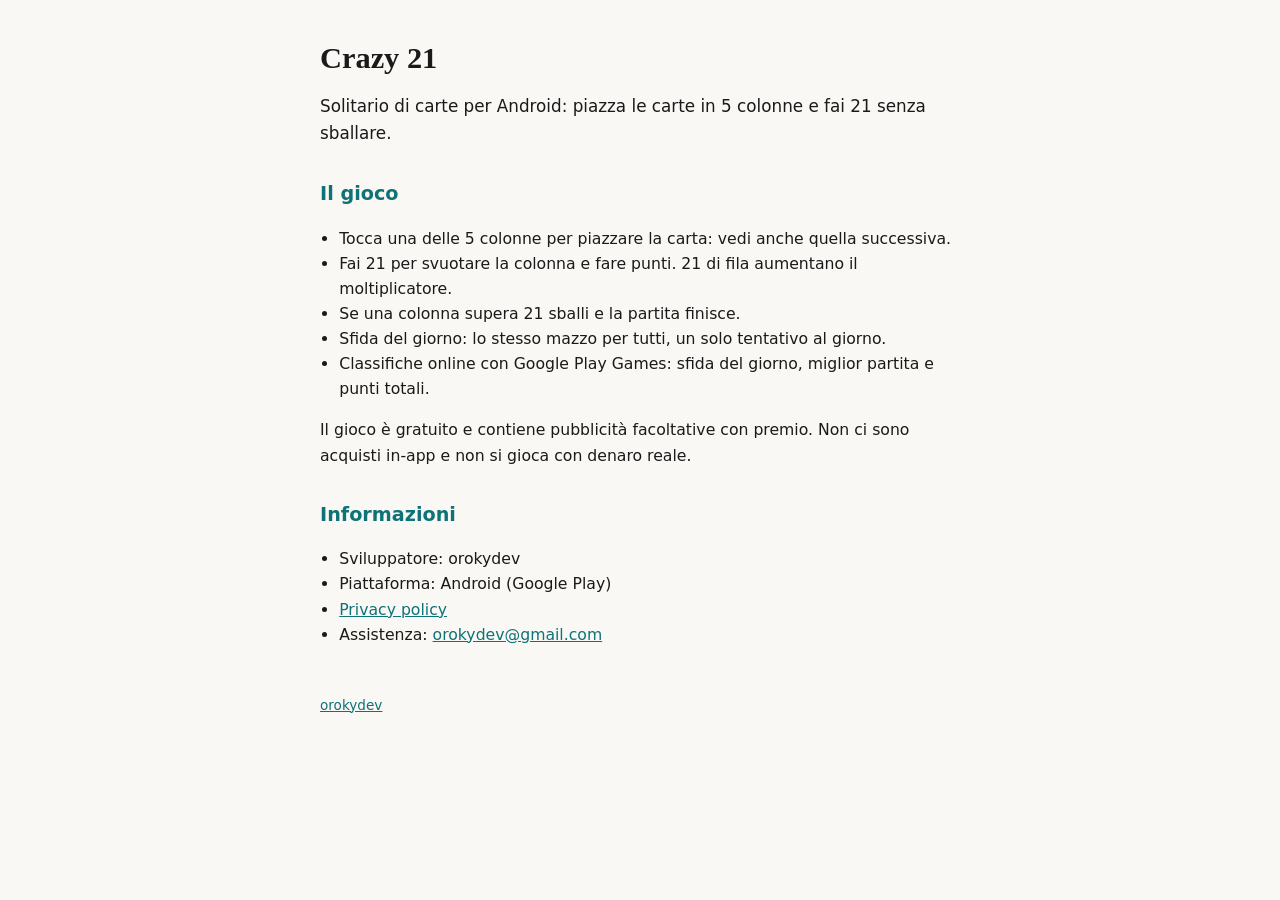
==== crazy21/index.html @ 3f29b9fe "Add site home, Crazy 21 page and privacy policy Co-Authored-By: Claude Opus 5.5 <noreply@anthropic.c" ====
<!DOCTYPE html>
<html lang="it">
<head>
  <meta charset="utf-8" />
  <meta name="viewport" content="width=device-width, initial-scale=1" />
  <title>Crazy 21</title>
  <meta name="description" content="Crazy 21: solitario di carte per Android. Piazza le carte in 5 colonne e fai 21 senza sballare." />
  <link rel="stylesheet" href="../style.css" />
</head>
<body>
  <main>
    <h1>Crazy 21</h1>
    <p class="lead">Solitario di carte per Android: piazza le carte in 5 colonne e fai 21 senza sballare.</p>

    <h2>Il gioco</h2>
    <ul>
      <li>Tocca una delle 5 colonne per piazzare la carta: vedi anche quella successiva.</li>
      <li>Fai 21 per svuotare la colonna e fare punti. 21 di fila aumentano il moltiplicatore.</li>
      <li>Se una colonna supera 21 sballi e la partita finisce.</li>
      <li>Sfida del giorno: lo stesso mazzo per tutti, un solo tentativo al giorno.</li>
      <li>Classifiche online con Google Play Games: sfida del giorno, miglior partita e punti totali.</li>
    </ul>
    <p>Il gioco è gratuito e contiene pubblicità facoltative con premio. Non ci sono acquisti in-app e non si gioca con denaro reale.</p>

    <h2>Informazioni</h2>
    <ul>
      <li>Sviluppatore: orokydev</li>
      <li>Piattaforma: Android (Google Play)</li>
      <li><a href="privacy.html">Privacy policy</a></li>
      <li>Assistenza: <a href="mailto:orokydev@gmail.com">orokydev@gmail.com</a></li>
    </ul>

    <footer><a href="../">orokydev</a></footer>
  </main>
</body>
</html>
---- style.css ----
:root {
  --ink: #1a1a1a;
  --muted: #5c5a57;
  --paper: #faf8f5;
  --card: #ffffff;
  --line: #d4cfc8;
  --accent: #0d7377;
}
@media (prefers-color-scheme: dark) {
  :root {
    --ink: #ece9e4;
    --muted: #a8a39c;
    --paper: #161514;
    --card: #201f1d;
    --line: #3a3835;
    --accent: #5cc8c2;
  }
}
* { box-sizing: border-box; }
body {
  margin: 0;
  background: var(--paper);
  color: var(--ink);
  font-family: system-ui, -apple-system, "Segoe UI", sans-serif;
  line-height: 1.6;
}
main {
  max-width: 42rem;
  margin: 0 auto;
  padding: 2.5rem 1rem 4rem;
}
h1 { font-family: Georgia, "Times New Roman", serif; font-size: 1.9rem; margin: 0 0 .5rem; line-height: 1.2; }
h2 { font-size: 1.2rem; margin: 2rem 0 .6rem; color: var(--accent); }
h3 { font-size: 1.02rem; margin: 1.25rem 0 .4rem; }
p, li { font-size: .98rem; }
ul { padding-left: 1.2rem; }
a { color: var(--accent); }
code { font-size: .9em; }
hr { border: none; border-top: 1px solid var(--line); margin: 2rem 0; }
.meta { color: var(--muted); font-size: .9rem; margin-bottom: 1.5rem; }
.lead { font-size: 1.05rem; }
.apps { list-style: none; padding: 0; display: grid; gap: .75rem; }
.apps li {
  background: var(--card);
  border: 1px solid var(--line);
  border-radius: 10px;
  padding: 1rem 1.1rem;
}
.apps strong { font-size: 1.05rem; }
.apps p { margin: .25rem 0 .5rem; color: var(--muted); }
.links a { margin-right: 1rem; white-space: nowrap; }
.lang { margin: 0 0 1.5rem; font-size: .9rem; }
footer { margin-top: 3rem; color: var(--muted); font-size: .85rem; }
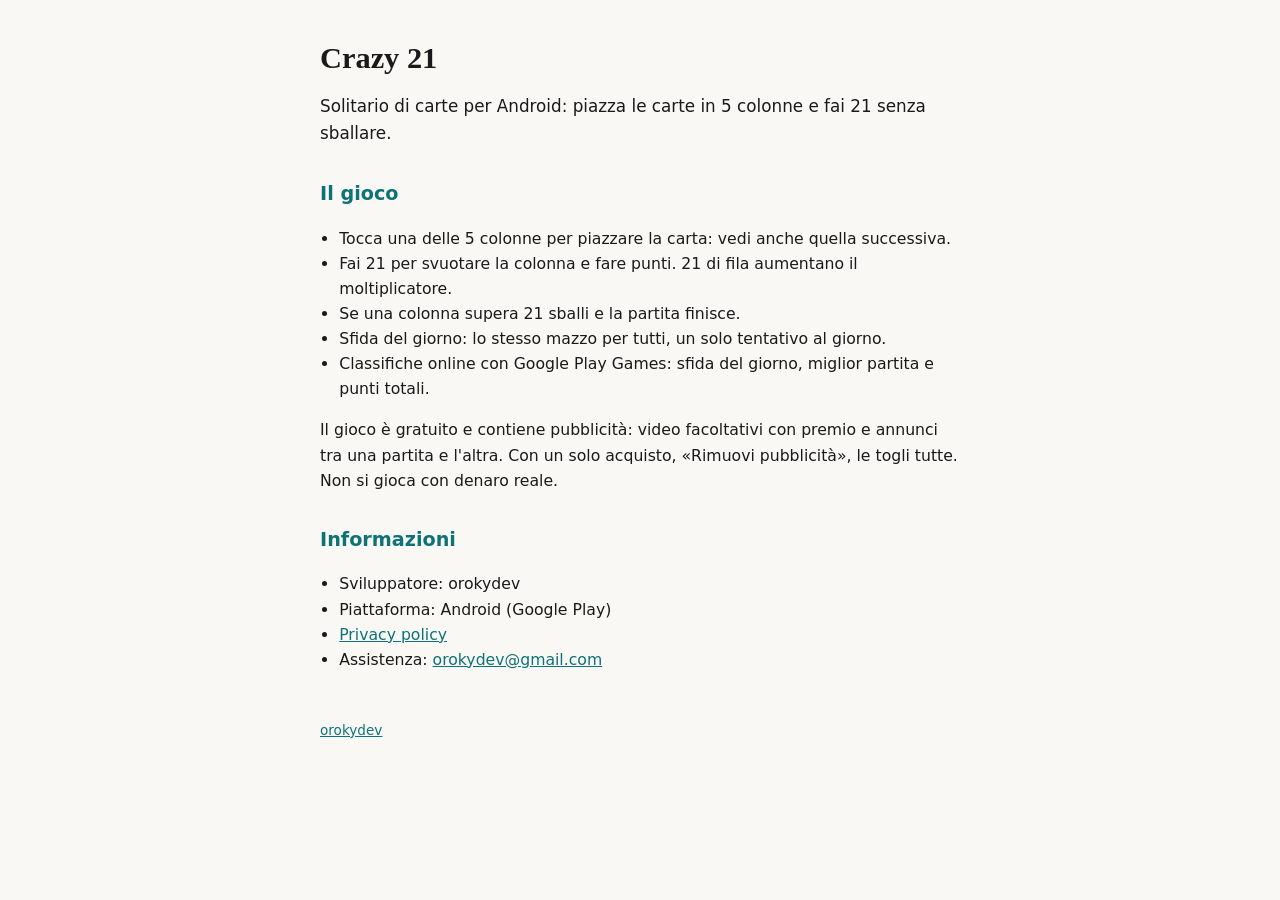
==== commit 18efe48a: "Crazy 21: cover interstitial ads and the "Remove ads" purchase The privacy policy and game page stil" ====
--- a/crazy21/index.html
+++ b/crazy21/index.html
@@ -20,7 +20,7 @@
       <li>Sfida del giorno: lo stesso mazzo per tutti, un solo tentativo al giorno.</li>
       <li>Classifiche online con Google Play Games: sfida del giorno, miglior partita e punti totali.</li>
     </ul>
-    <p>Il gioco è gratuito e contiene pubblicità facoltative con premio. Non ci sono acquisti in-app e non si gioca con denaro reale.</p>
+    <p>Il gioco è gratuito e contiene pubblicità: video facoltativi con premio e annunci tra una partita e l'altra. Con un solo acquisto, «Rimuovi pubblicità», le togli tutte. Non si gioca con denaro reale.</p>
 
     <h2>Informazioni</h2>
     <ul>
